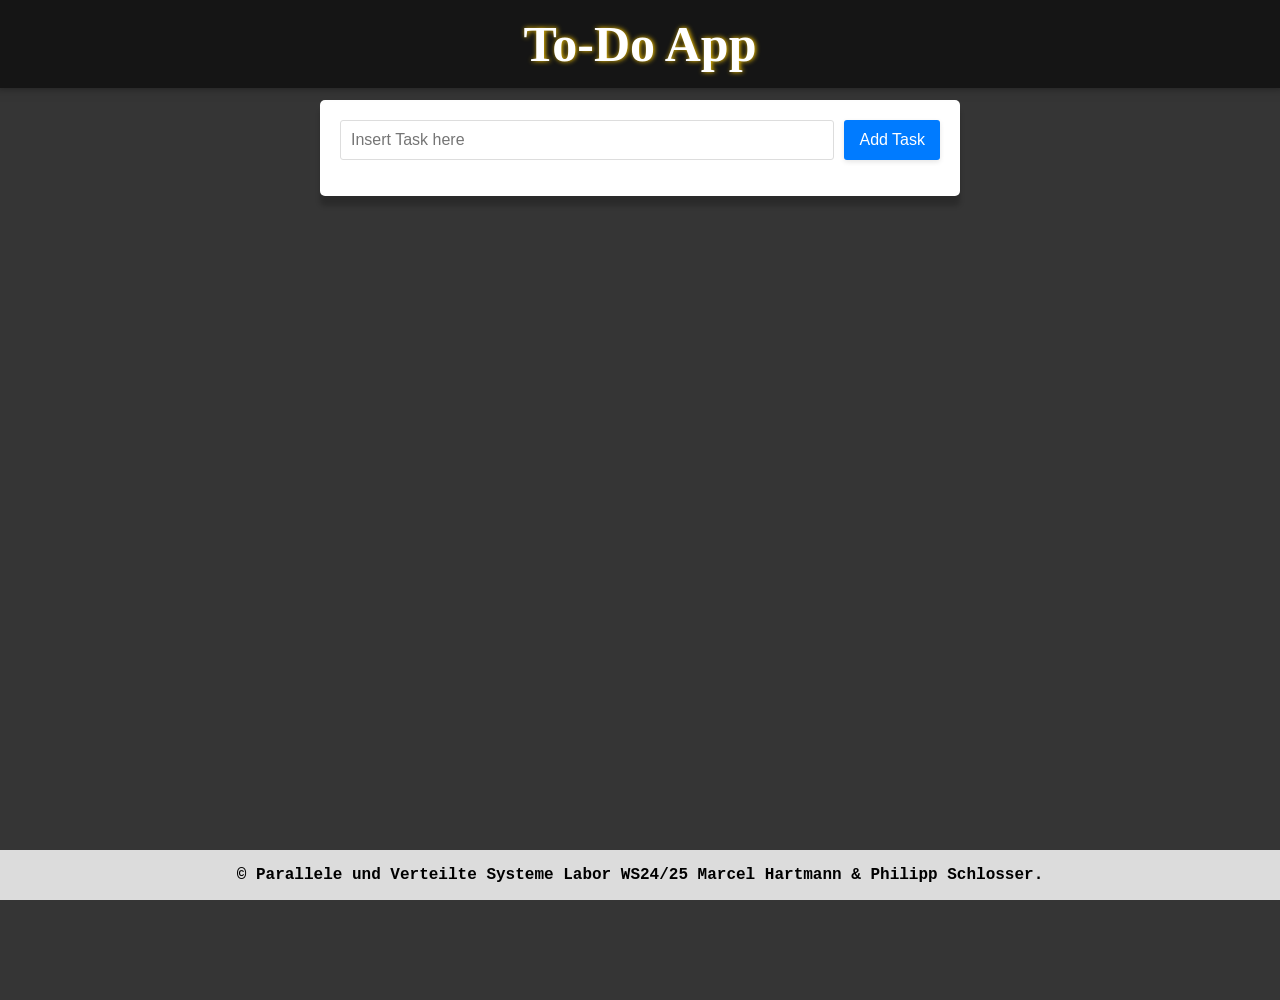
==== frontend/web/index.html @ 9e8f4024 "Basic UI Done" ====
<!DOCTYPE html>
<html>
<head>
  <meta charset="UTF-8">
  <title>To-Do App</title>
  <link rel="stylesheet" href="styles.css">
</head>
<body>
  <header>
    To-Do App
  </header>
  <div class="container">
    <div class="input-group">
      <input id="todo-input" type="text" placeholder="Insert Task here">
      <button id="add-button">Add Task</button>
    </div>
    <ul id="todo-list"></ul>
  </div>
  <script type="application/dart" src="main.dart"></script>
  <script src="main.dart.js"></script>
</body>
<footer>
  <p>&copy; Parallele und Verteilte Systeme Labor WS24/25 Marcel Hartmann & Philipp Schlosser.</p>
</footer>
</html>
---- frontend/web/styles.css ----
html, body {
  width: 100%;
  height: 100%;
  margin: 0;
  padding: 0;
  margin-top: 50px;
  background: #353535;
  font-family: 'Trebuchet MS', sans-serif;
  font-weight: bold;
}

#output {
  padding: 20px;
  text-align: center;
}

.container {
  max-width: 600px;
  margin: 0 auto;
  padding: 20px;
  background: #ffffff;
  border-radius: 5px;
  box-shadow: 0 10px 5px rgba(0, 0, 0, 0.2);
}

.input-group {
  display: flex;
}

h1 {
  text-align: center;
  margin-top: 20px;
}

input {
  flex: 1;
  padding: 10px;
  font-size: 16px;
  border: 1px solid #ddd;
  border-radius: 3px;
}

button {
  padding: 10px 15px;
  margin-left: 10px;
  font-size: 16px;
  background: #007bff;
  color: white;
  border: none;
  border-radius: 3px;
  cursor: pointer;
  box-shadow: 0 2px 5px rgba(0, 0, 0, 0.1);
}

button:hover {
  background: #0056b3;
}

ul {
  list-style: none;
  padding: 0;
}

li {
  padding: 10px;
  margin: 5px 0;
  background: #f9f9f9;
  border: 1px solid #ddd;
  border-radius: 3px;
  display: flex;
  justify-content: space-between;
  align-items: center;
  box-shadow: 0 2px 5px rgba(0, 0, 0, 0.1);
}

li button {
  background: rgb(0, 223, 0);
  padding: 5px 10px;
}

li button:hover {
  background: rgb(0, 134, 0);
}

header {
  position: fixed;
  top: 0;
  width: 100%;
  background-color: #151515;
  color: white;
  text-align: center;
  padding: 15px 0;
  font-family: 'Brush Script MT';
  font-size: 50px;
  text-shadow: #FC0 1px 0 5px;
  z-index: 1000;
  box-shadow: 0 -6px 10px 5px rgba(0,0,0,0.5);
}

footer {
  position: fixed;
  bottom: 0px;
  width: 100%;
  text-align: center;
  background-color: gainsboro;
  z-index: 1000;
  font-family: 'Courier New', Courier, monospace;
}
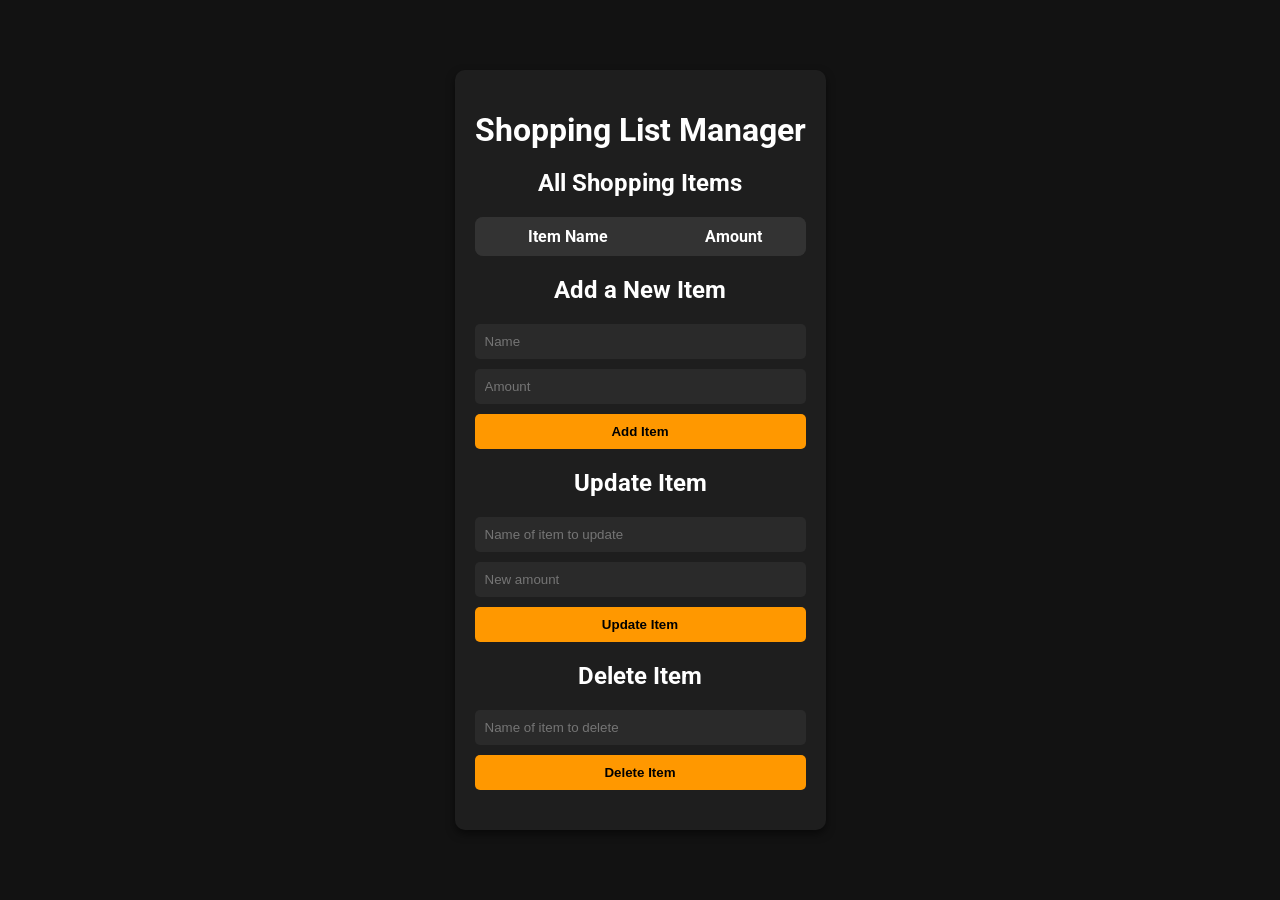
==== commit 1414204a: "Basic UI changes" ====
--- a/frontend/web/index.html
+++ b/frontend/web/index.html
@@ -1,25 +1,50 @@
 <!DOCTYPE html>
-<html>
+<html lang="en">
 <head>
-  <meta charset="UTF-8">
-  <title>To-Do App</title>
-  <link rel="stylesheet" href="styles.css">
+    <meta charset="UTF-8">
+    <meta name="viewport" content="width=device-width, initial-scale=1.0">
+    <title>Shopping List Manager</title>
+    <link href="https://fonts.googleapis.com/css2?family=Roboto:wght@400;700&display=swap" rel="stylesheet">
+    <link rel="stylesheet" href="styles.css">
 </head>
 <body>
-  <header>
-    To-Do App
-  </header>
-  <div class="container">
-    <div class="input-group">
-      <input id="todo-input" type="text" placeholder="Insert Task here">
-      <button id="add-button">Add Task</button>
+    <div class="container">
+        <h1>Shopping List Manager</h1>
+
+        <h2>All Shopping Items</h2>
+        <table>
+            <thead>
+                <tr>
+                    <th>Item Name</th>
+                    <th>Amount</th>
+                </tr>
+            </thead>
+            <tbody id="items-table-body">
+                <!-- Hier wird die Artikelliste dynamisch hinzugefügt -->
+            </tbody>
+        </table>
+
+        <h2>Add a New Item</h2>
+        <form class="formx">
+            <input id="item-name" type="text" placeholder="Name" required>
+            <input id="item-amount" type="number" placeholder="Amount" required>
+            <button type="button" id="add-item-button">Add Item</button>
+        </form>
+
+        <h2>Update Item</h2>
+        <form class="formx">
+            <input id="update-name" type="text" placeholder="Name of item to update" required>
+            <input id="update-amount" type="number" placeholder="New amount" required>
+            <button type="button" id="update-item-button">Update Item</button>
+        </form>
+
+        <h2>Delete Item</h2>
+        <form class="formx">
+            <input id="delete-name" type="text" placeholder="Name of item to delete" required>
+            <button type="button" id="delete-item-button">Delete Item</button>
+        </form>
     </div>
-    <ul id="todo-list"></ul>
-  </div>
-  <script type="application/dart" src="main.dart"></script>
-  <script src="main.dart.js"></script>
+    <script type="application/dart" src="main.dart"></script>
+    <script src="main.dart.js"></script>
 </body>
-<footer>
-  <p>&copy; Parallele und Verteilte Systeme Labor WS24/25 Marcel Hartmann & Philipp Schlosser.</p>
-</footer>
 </html>
--- a/frontend/web/styles.css
+++ b/frontend/web/styles.css
@@ -1,108 +1,98 @@
-html, body {
-  width: 100%;
-  height: 100%;
+/* Allgemeines Styling für Dark Mode */
+body {
+  font-family: 'Roboto', sans-serif;
   margin: 0;
   padding: 0;
-  margin-top: 50px;
-  background: #353535;
-  font-family: 'Trebuchet MS', sans-serif;
-  font-weight: bold;
+  background-color: #121212;
+  color: #ffffff;
+  display: flex;
+  justify-content: center;
+  align-items: center;
+  height: 100vh;
 }
 
-#output {
+/* Container */
+.container {
+  max-width: 600px;
   padding: 20px;
+  border-radius: 10px;
+  background-color: #1e1e1e;
+  box-shadow: 0 4px 8px rgba(0, 0, 0, 0.5);
+}
+
+/* Titel */
+h1, h2 {
+  color: #ffffff;
+  margin-bottom: 20px;
   text-align: center;
 }
 
-.container {
-  max-width: 600px;
-  margin: 0 auto;
-  padding: 20px;
-  background: #ffffff;
-  border-radius: 5px;
-  box-shadow: 0 10px 5px rgba(0, 0, 0, 0.2);
+/* Tabellen */
+table {
+  width: 100%;
+  border-collapse: collapse;
+  margin: 20px 0;
+  background-color: #2a2a2a;
+  color: #ffffff;
+  border-radius: 8px;
+  overflow: hidden;
 }
 
-.input-group {
-  display: flex;
+table, th, td {
+  border: none;
 }
 
-h1 {
-  text-align: center;
-  margin-top: 20px;
+th {
+  background-color: #333333;
+  color: #ffffff;
+  font-weight: bold;
+  padding: 10px;
 }
 
-input {
-  flex: 1;
+td {
   padding: 10px;
-  font-size: 16px;
-  border: 1px solid #ddd;
-  border-radius: 3px;
+  text-align: left;
 }
 
-button {
-  padding: 10px 15px;
-  margin-left: 10px;
-  font-size: 16px;
-  background: #007bff;
-  color: white;
-  border: none;
-  border-radius: 3px;
-  cursor: pointer;
-  box-shadow: 0 2px 5px rgba(0, 0, 0, 0.1);
+/* Formular */
+.formx {
+  margin-bottom: 20px;
+  display: flex;
+  flex-direction: column;
+  gap: 10px;
 }
 
-button:hover {
-  background: #0056b3;
+.formx input, .formx button {
+  padding: 10px;
+  border-radius: 5px;
+  border: none;
 }
 
-ul {
-  list-style: none;
-  padding: 0;
+.formx input {
+  background-color: #2a2a2a;
+  color: #ffffff;
 }
 
-li {
-  padding: 10px;
-  margin: 5px 0;
-  background: #f9f9f9;
-  border: 1px solid #ddd;
-  border-radius: 3px;
-  display: flex;
-  justify-content: space-between;
-  align-items: center;
-  box-shadow: 0 2px 5px rgba(0, 0, 0, 0.1);
+.formx button {
+  background-color: #ff9800;
+  color: #000000;
+  font-weight: bold;
+  cursor: pointer;
+  transition: background-color 0.3s ease;
 }
 
-li button {
-  background: rgb(0, 223, 0);
-  padding: 5px 10px;
+.formx button:hover {
+  background-color: #e68900;
 }
 
-li button:hover {
-  background: rgb(0, 134, 0);
+/* Responsive Anpassung */
+@media (max-width: 768px) {
+  body {
+    padding: 20px;
+  }
+
+  .container {
+    width: 100%;
+    padding: 15px;
+  }
 }
-
-header {
-  position: fixed;
-  top: 0;
-  width: 100%;
-  background-color: #151515;
-  color: white;
-  text-align: center;
-  padding: 15px 0;
-  font-family: 'Brush Script MT';
-  font-size: 50px;
-  text-shadow: #FC0 1px 0 5px;
-  z-index: 1000;
-  box-shadow: 0 -6px 10px 5px rgba(0,0,0,0.5);
-}
-
-footer {
-  position: fixed;
-  bottom: 0px;
-  width: 100%;
-  text-align: center;
-  background-color: gainsboro;
-  z-index: 1000;
-  font-family: 'Courier New', Courier, monospace;
-}
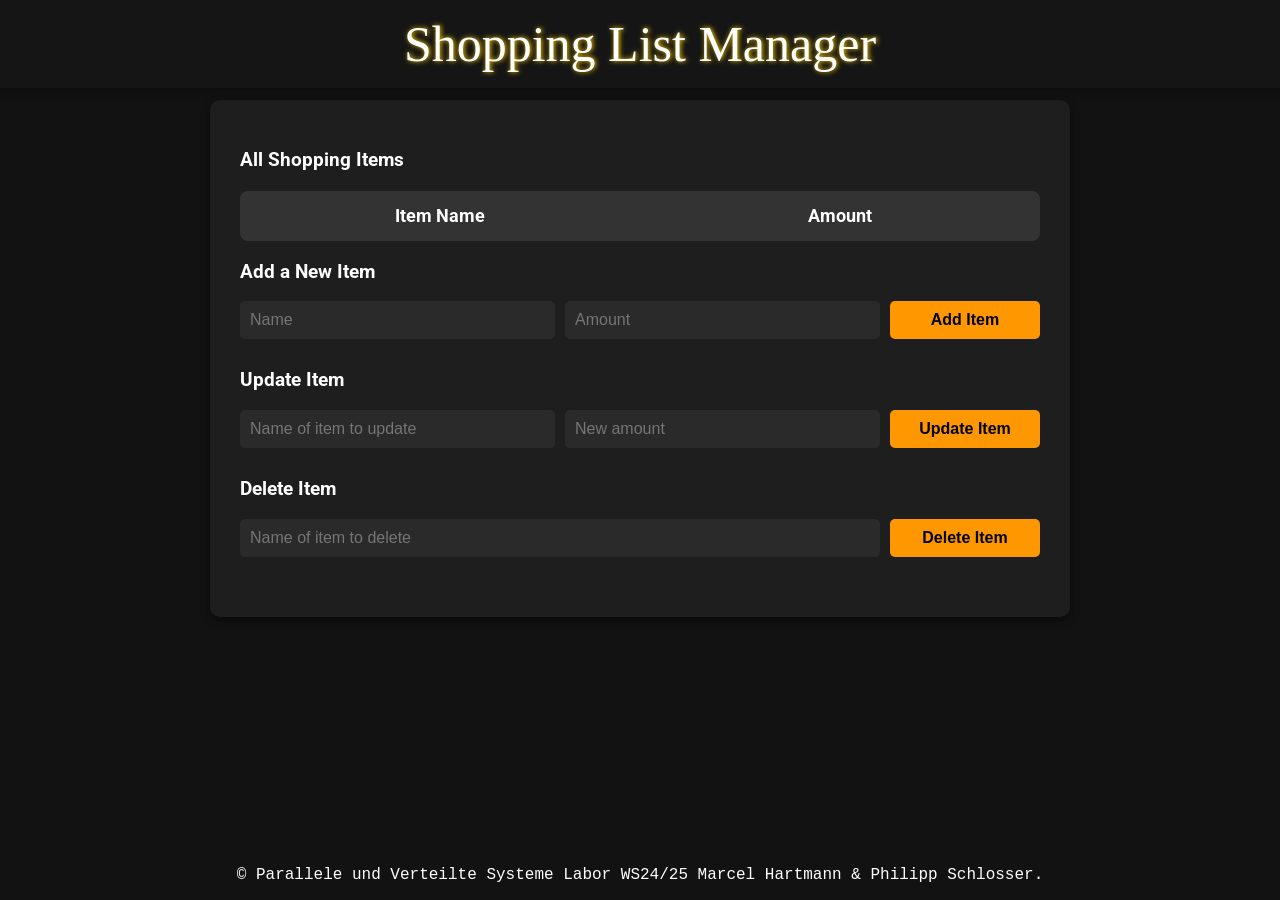
==== commit d3aed9b4: "Dark Mode because I dont want to fry your eyes" ====
--- a/frontend/web/index.html
+++ b/frontend/web/index.html
@@ -8,10 +8,12 @@
     <link rel="stylesheet" href="styles.css">
 </head>
 <body>
+    <header>
+        Shopping List Manager
+    </header>
     <div class="container">
-        <h1>Shopping List Manager</h1>
 
-        <h2>All Shopping Items</h2>
+        <h3>All Shopping Items</h3>
         <table>
             <thead>
                 <tr>
@@ -20,25 +22,24 @@
                 </tr>
             </thead>
             <tbody id="items-table-body">
-                <!-- Hier wird die Artikelliste dynamisch hinzugefügt -->
             </tbody>
         </table>
 
-        <h2>Add a New Item</h2>
+        <h3>Add a New Item</h3>
         <form class="formx">
             <input id="item-name" type="text" placeholder="Name" required>
             <input id="item-amount" type="number" placeholder="Amount" required>
             <button type="button" id="add-item-button">Add Item</button>
         </form>
 
-        <h2>Update Item</h2>
+        <h3>Update Item</h3>
         <form class="formx">
             <input id="update-name" type="text" placeholder="Name of item to update" required>
             <input id="update-amount" type="number" placeholder="New amount" required>
             <button type="button" id="update-item-button">Update Item</button>
         </form>
 
-        <h2>Delete Item</h2>
+        <h3>Delete Item</h3>
         <form class="formx">
             <input id="delete-name" type="text" placeholder="Name of item to delete" required>
             <button type="button" id="delete-item-button">Delete Item</button>
@@ -46,5 +47,9 @@
     </div>
     <script type="application/dart" src="main.dart"></script>
     <script src="main.dart.js"></script>
+
+    <footer>
+        <p>&copy; Parallele und Verteilte Systeme Labor WS24/25 Marcel Hartmann & Philipp Schlosser.</p>
+    </footer>
 </body>
 </html>
--- a/frontend/web/styles.css
+++ b/frontend/web/styles.css
@@ -1,4 +1,4 @@
-/* Allgemeines Styling für Dark Mode */
+/* Allgemeines Styling für Desktop */
 body {
   font-family: 'Roboto', sans-serif;
   margin: 0;
@@ -7,17 +7,18 @@
   color: #ffffff;
   display: flex;
   justify-content: center;
-  align-items: center;
-  height: 100vh;
+  align-items: flex-start;
+  min-height: 100vh;
 }
 
 /* Container */
 .container {
-  max-width: 600px;
-  padding: 20px;
+  max-width: 800px;
+  padding: 30px;
   border-radius: 10px;
   background-color: #1e1e1e;
   box-shadow: 0 4px 8px rgba(0, 0, 0, 0.5);
+  margin-top: 50px;
 }
 
 /* Titel */
@@ -25,6 +26,7 @@
   color: #ffffff;
   margin-bottom: 20px;
   text-align: center;
+  font-size: 1.8rem;
 }
 
 /* Tabellen */
@@ -36,41 +38,47 @@
   color: #ffffff;
   border-radius: 8px;
   overflow: hidden;
+  table-layout: fixed;
 }
 
-table, th, td {
-  border: none;
+th, td {
+  padding: 15px;
+  text-align: center;
+  font-size: 1rem;
+  word-wrap: break-word;
 }
 
 th {
   background-color: #333333;
   color: #ffffff;
   font-weight: bold;
-  padding: 10px;
 }
 
 td {
-  padding: 10px;
-  text-align: left;
+  background-color: #242424;
 }
 
 /* Formular */
 .formx {
-  margin-bottom: 20px;
+  margin-bottom: 30px;
   display: flex;
-  flex-direction: column;
+  flex-direction: row;
   gap: 10px;
+  justify-content: center;
 }
 
 .formx input, .formx button {
   padding: 10px;
   border-radius: 5px;
   border: none;
+  font-size: 1rem;
 }
 
 .formx input {
   background-color: #2a2a2a;
   color: #ffffff;
+  flex: 1;
+  min-width: 150px;
 }
 
 .formx button {
@@ -85,14 +93,53 @@
   background-color: #e68900;
 }
 
-/* Responsive Anpassung */
-@media (max-width: 768px) {
-  body {
-    padding: 20px;
+/* Abstände und zentrierte Inhalte */
+form {
+  display: flex;
+  flex-wrap: wrap;
+  justify-content: center;
+  gap: 10px;
+}
+
+button {
+  min-width: 150px;
+}
+
+/* Responsives Design für Desktop */
+@media (min-width: 1024px) {
+  .container {
+    max-width: 800px;
+    margin-top: 100px;
   }
 
-  .container {
+  h1, h2 {
+    font-size: 2rem;
+  }
+
+  table th, table td {
+    font-size: 1.1rem;
+  }
+
+  header {
+    position: fixed;
+    top: 0;
     width: 100%;
-    padding: 15px;
+    background-color: #151515;
+    color: white;
+    text-align: center;
+    padding: 15px 0;
+    font-family: 'Brush Script MT';
+    font-size: 50px;
+    text-shadow: #FC0 1px 0 5px;
+    z-index: 1000;
+    box-shadow: 0 -6px 10px 5px rgba(0,0,0,0.5);
+  }
+  footer {
+    position: fixed;
+    bottom: 0px;
+    width: 100%;
+    text-align: center;
+    z-index: 1000;
+    font-family: 'Courier New', Courier, monospace;
   }
 }
